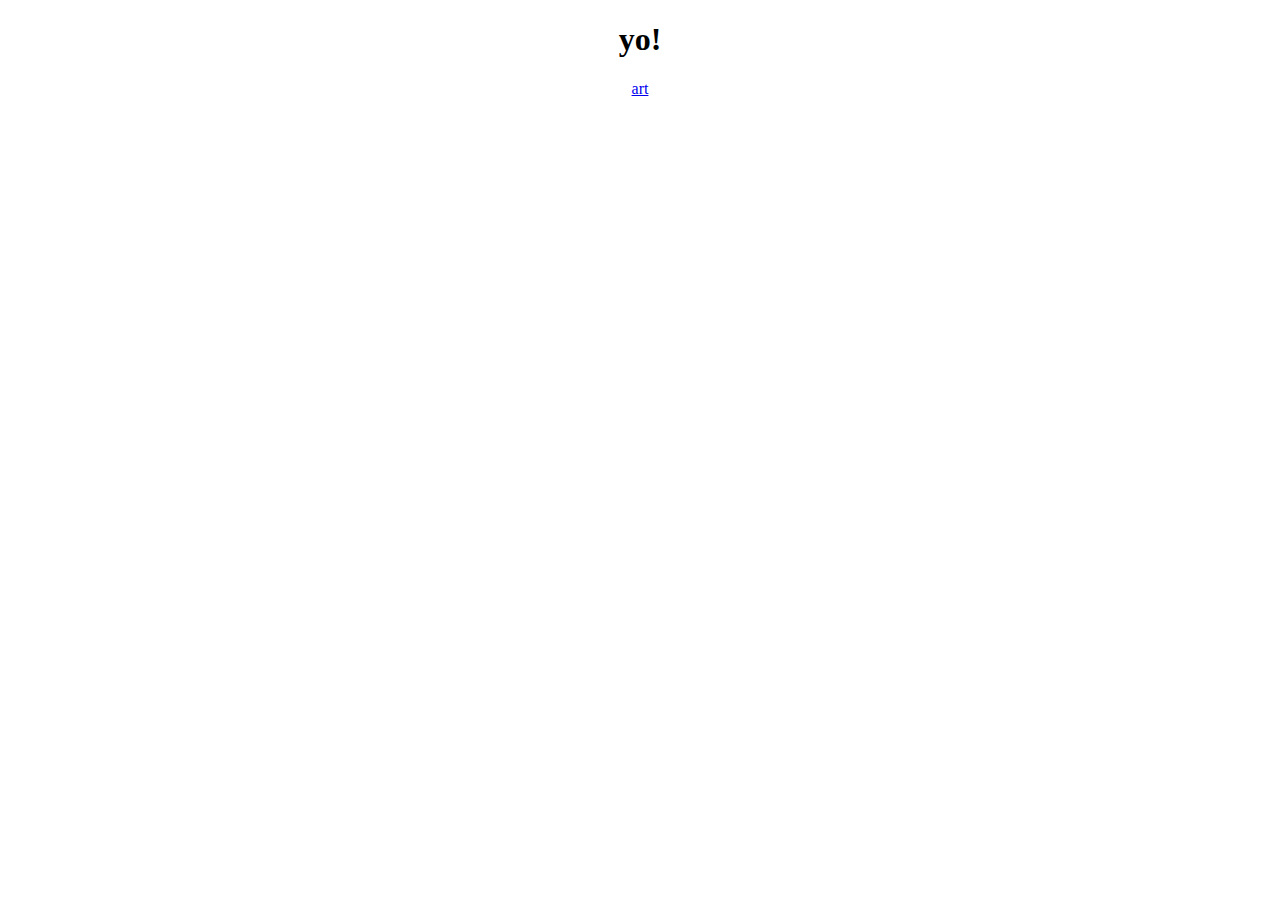
==== index.html @ 1e6b97d3 "meh" ====
<!DOCTYPE html>
<html lang="en">
<head>
    <meta charset="UTF-8">
    <meta name="viewport" content="width=device-width, initial-scale=1.0">
    <title>yinka's stuff</title>
</head>
<body>
    <center><h1>yo!</h1></center>
    <center><a href="/art">art</a></center>
</body>
</html>
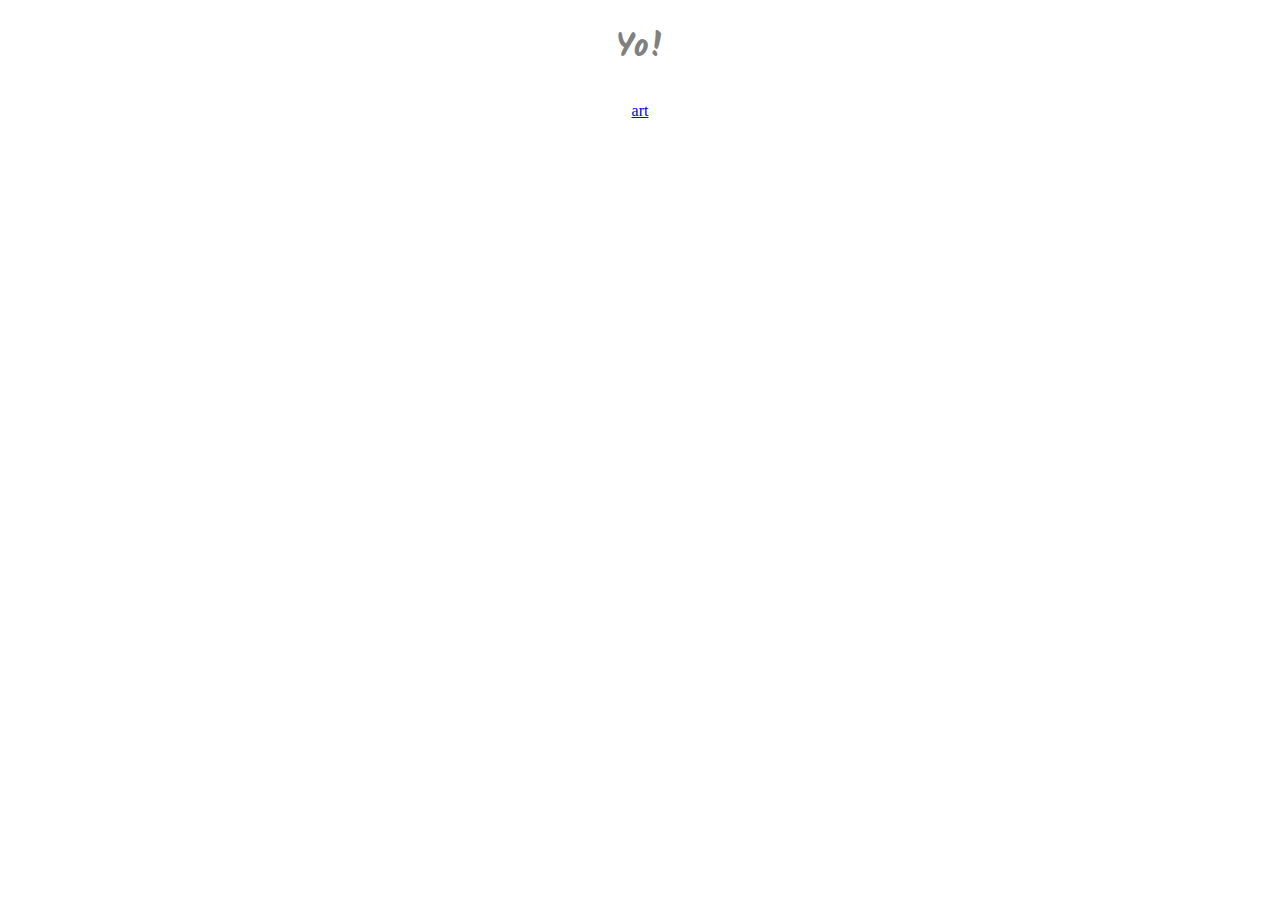
==== commit 15f2ab0c: "changed font" ====
--- a/index.html
+++ b/index.html
@@ -4,9 +4,10 @@
     <meta charset="UTF-8">
     <meta name="viewport" content="width=device-width, initial-scale=1.0">
     <title>yinka's stuff</title>
+    <link rel="stylesheet" href="art/css/style.css">
 </head>
-<body>
-    <center><h1>yo!</h1></center>
+<body style="background-color: white;">
+    <center><h1 style="font-family:  'Kalam', cursive;">Yo!</h1></center>
     <center><a href="/art">art</a></center>
 </body>
 </html>--- a/art/css/style.css
+++ b/art/css/style.css
@@ -0,0 +1,762 @@
+/* Base */
+@import url('https://fonts.googleapis.com/css2?family=Kalam:wght@300;400&display=swap');
+body {
+  line-height: 1.7;
+  color: gray;
+  font-weight: 400;
+  font-size: 1rem;
+  background: #000; }
+
+::-moz-selection {
+  background: #000;
+  color: #fff; }
+
+::selection {
+  background: #000;
+  color: #fff; }
+
+a {
+  -webkit-transition: .3s all ease;
+  -o-transition: .3s all ease;
+  transition: .3s all ease; }
+  a:hover {
+    text-decoration: none; }
+
+h1, h2, h3, h4, h5,
+.h1, .h2, .h3, .h4, .h5 {
+  font-family: "Quicksand", -apple-system, BlinkMacSystemFont, "Segoe UI", Roboto, "Helvetica Neue", Arial, sans-serif, "Apple Color Emoji", "Segoe UI Emoji", "Segoe UI Symbol", "Noto Color Emoji"; }
+
+.border-2 {
+  border-width: 2px; }
+
+.text-black {
+  color: #000 !important; }
+
+.bg-black {
+  background: #000 !important; }
+
+.color-black-opacity-5 {
+  color: rgba(0, 0, 0, 0.5); }
+
+.color-white-opacity-5 {
+  color: rgba(255, 255, 255, 0.5); }
+
+.offcanvas-menu .site-wrap {
+  position: absolute;
+  overflow: hidden; }
+
+.site-wrap:before {
+  -webkit-transition: .3s all ease-in-out;
+  -o-transition: .3s all ease-in-out;
+  transition: .3s all ease-in-out;
+  background: rgba(0, 0, 0, 0.6);
+  content: "";
+  position: absolute;
+  z-index: 2000;
+  top: 0;
+  left: 0;
+  right: 0;
+  bottom: 0;
+  opacity: 0;
+  visibility: hidden; }
+
+.offcanvas-menu .site-wrap {
+  position: absolute;
+  height: 100%;
+  width: 100%;
+  z-index: 2;
+  overflow: hidden; }
+  .offcanvas-menu .site-wrap:before {
+    opacity: 1;
+    visibility: visible; }
+
+.btn {
+  border-radius: 30px; }
+  .btn:hover, .btn:active, .btn:focus {
+    outline: none;
+    -webkit-box-shadow: none !important;
+    box-shadow: none !important; }
+  .btn.btn-black {
+    color: #fff;
+    background-color: #000; }
+    .btn.btn-black:hover {
+      color: #000;
+      background-color: #fff; }
+  .btn.btn-outline-white {
+    border: 2px solid #fff; }
+    .btn.btn-outline-white:hover {
+      background: #fff;
+      color: #ef6c57 !important; }
+  .btn.btn-md {
+    padding: 15px 30px;
+    font-size: 12px;
+    text-transform: uppercase;
+    letter-spacing: .1em; }
+
+.line-height-1 {
+  line-height: 1 !important; }
+
+.bg-black {
+  background: #000; }
+
+.form-control {
+  border: none;
+  border-bottom: 2px solid gray;
+  border-radius: 0;
+  background: none;
+  color: #fff;
+  padding-left: 0;
+  padding-right: 0; }
+  .form-control:active, .form-control:focus {
+    color: #fff;
+    background: none;
+    -webkit-box-shadow: none;
+    box-shadow: none;
+    outline: none;
+    border-color: #fff; }
+
+.site-section {
+  padding: 2.5em 0; }
+  @media (min-width: 768px) {
+    .site-section {
+      padding: 5em 0; } }
+  .site-section.site-section-sm {
+    padding: 4em 0; }
+
+.site-section-heading {
+  padding-bottom: 20px;
+  margin-bottom: 50px;
+  position: relative;
+  font-size: 2.5rem; }
+  @media (min-width: 768px) {
+    .site-section-heading {
+      font-size: 4rem; } }
+  .site-section-heading:after {
+    content: "";
+    left: 0%;
+    bottom: 0;
+    position: absolute;
+    width: 100px;
+    height: 3px;
+    background: #ef6c57; }
+  .site-section-heading.text-center:after {
+    content: "";
+    -webkit-transform: translateX(-50%);
+    -ms-transform: translateX(-50%);
+    transform: translateX(-50%);
+    content: "";
+    left: 50%;
+    bottom: 0;
+    position: absolute;
+    width: 100px;
+    height: 3px;
+    background: #ef6c57; }
+
+.border-top {
+  border-top: 1px solid #edf0f5 !important; }
+
+.site-footer {
+  padding: 4em 0;
+  background: #333333; }
+  @media (min-width: 768px) {
+    .site-footer {
+      padding: 8em 0; } }
+  .site-footer .border-top {
+    border-top: 1px solid rgba(255, 255, 255, 0.1) !important; }
+  .site-footer p {
+    color: #737373; }
+  .site-footer h2, .site-footer h3, .site-footer h4, .site-footer h5 {
+    color: #fff; }
+  .site-footer a {
+    color: #999999; }
+    .site-footer a:hover {
+      color: white; }
+  .site-footer ul li {
+    margin-bottom: 10px; }
+  .site-footer .footer-heading {
+    font-size: 16px;
+    color: #fff; }
+
+.bg-text-line {
+  display: inline;
+  background: #000;
+  -webkit-box-shadow: 20px 0 0 #000, -20px 0 0 #000;
+  box-shadow: 20px 0 0 #000, -20px 0 0 #000; }
+
+.text-white-opacity-05 {
+  color: rgba(255, 255, 255, 0.5); }
+
+.text-black-opacity-05 {
+  color: rgba(0, 0, 0, 0.5); }
+
+.hover-bg-enlarge {
+  overflow: hidden;
+  position: relative; }
+  @media (max-width: 991.98px) {
+    .hover-bg-enlarge {
+      height: auto !important; } }
+  .hover-bg-enlarge > div {
+    -webkit-transform: scale(1);
+    -ms-transform: scale(1);
+    transform: scale(1);
+    -webkit-transition: .8s all ease-in-out;
+    -o-transition: .8s all ease-in-out;
+    transition: .8s all ease-in-out; }
+  .hover-bg-enlarge:hover > div, .hover-bg-enlarge:focus > div, .hover-bg-enlarge:active > div {
+    -webkit-transform: scale(1.2);
+    -ms-transform: scale(1.2);
+    transform: scale(1.2); }
+  @media (max-width: 991.98px) {
+    .hover-bg-enlarge .bg-image-md-height {
+      height: 300px !important; } }
+
+.bg-image {
+  background-size: cover;
+  background-position: center center;
+  background-repeat: no-repeat;
+  background-attachment: fixed; }
+  .bg-image.overlay {
+    position: relative; }
+    .bg-image.overlay:after {
+      position: absolute;
+      content: "";
+      top: 0;
+      left: 0;
+      right: 0;
+      bottom: 0;
+      z-index: 0;
+      width: 100%;
+      background: rgba(0, 0, 0, 0.7); }
+  .bg-image > .container {
+    position: relative;
+    z-index: 1; }
+
+@media (max-width: 991.98px) {
+  .img-md-fluid {
+    max-width: 100%; } }
+
+@media (max-width: 991.98px) {
+  .display-1, .display-3 {
+    font-size: 3rem; } }
+
+.play-single-big {
+  width: 90px;
+  height: 90px;
+  display: inline-block;
+  border: 2px solid #fff;
+  color: #fff !important;
+  border-radius: 50%;
+  position: relative;
+  -webkit-transition: .3s all ease-in-out;
+  -o-transition: .3s all ease-in-out;
+  transition: .3s all ease-in-out; }
+  .play-single-big > span {
+    font-size: 50px;
+    position: absolute;
+    top: 50%;
+    left: 50%;
+    -webkit-transform: translate(-40%, -50%);
+    -ms-transform: translate(-40%, -50%);
+    transform: translate(-40%, -50%); }
+  .play-single-big:hover {
+    width: 120px;
+    height: 120px; }
+
+.overlap-to-top {
+  margin-top: -150px; }
+
+.ul-check {
+  margin-bottom: 50px; }
+  .ul-check li {
+    position: relative;
+    padding-left: 35px;
+    margin-bottom: 15px;
+    line-height: 1.5; }
+    .ul-check li:before {
+      left: 0;
+      font-size: 20px;
+      top: -.3rem;
+      font-family: "icomoon";
+      content: "\e5ca";
+      position: absolute; }
+  .ul-check.white li:before {
+    color: #fff; }
+  .ul-check.success li:before {
+    color: #8bc34a; }
+  .ul-check.primary li:before {
+    color: #ef6c57; }
+
+.select-wrap, .wrap-icon {
+  position: relative; }
+  .select-wrap .icon, .wrap-icon .icon {
+    position: absolute;
+    right: 10px;
+    top: 50%;
+    -webkit-transform: translateY(-50%);
+    -ms-transform: translateY(-50%);
+    transform: translateY(-50%);
+    font-size: 22px; }
+  .select-wrap select, .wrap-icon select {
+    -webkit-appearance: none;
+    -moz-appearance: none;
+    appearance: none;
+    width: 100%; }
+
+.top-bar {
+  border-bottom: 1px solid #e9ecef !important; }
+
+/* Navbar */
+.site-navbar {
+  margin-bottom: 0px;
+  z-index: 1999;
+  position: relative;
+  width: 100%; }
+  .site-navbar.transparent {
+    background: transparent; }
+  .site-navbar.absolute {
+    position: absolute;
+    top: 0;
+    left: 0;
+    width: 100%; }
+  .site-navbar .site-logo {
+    position: relative;
+    left: 0;
+    top: -5px; }
+  .site-navbar .site-navigation.border-bottom {
+    border-bottom: 1px solid #f3f3f4 !important; }
+  .site-navbar .site-navigation .site-menu {
+    margin-bottom: 0; }
+    .site-navbar .site-navigation .site-menu .active > a {
+      color: #ef6c57;
+      display: inline-block;
+      padding: 5px 20px; }
+    .site-navbar .site-navigation .site-menu a {
+      text-decoration: none !important;
+      display: inline-block; }
+    .site-navbar .site-navigation .site-menu > li {
+      display: inline-block; }
+      .site-navbar .site-navigation .site-menu > li > a {
+        padding: 5px 10px;
+        color: #fff;
+        display: inline-block;
+        text-decoration: none !important; }
+        .site-navbar .site-navigation .site-menu > li > a:hover {
+          color: #ef6c57; }
+    .site-navbar .site-navigation .site-menu .has-children {
+      position: relative; }
+      .site-navbar .site-navigation .site-menu .has-children > a {
+        position: relative;
+        padding-right: 20px; }
+        .site-navbar .site-navigation .site-menu .has-children > a:before {
+          position: absolute;
+          content: "\e313";
+          font-size: 16px;
+          top: 50%;
+          right: 0;
+          -webkit-transform: translateY(-50%);
+          -ms-transform: translateY(-50%);
+          transform: translateY(-50%);
+          font-family: 'icomoon'; }
+      .site-navbar .site-navigation .site-menu .has-children .dropdown {
+        visibility: hidden;
+        opacity: 0;
+        top: 100%;
+        position: absolute;
+        text-align: left;
+        border-top: 2px solid #ef6c57;
+        -webkit-box-shadow: 0 2px 10px -2px rgba(0, 0, 0, 0.1);
+        box-shadow: 0 2px 10px -2px rgba(0, 0, 0, 0.1);
+        border-left: 1px solid #edf0f5;
+        border-right: 1px solid #edf0f5;
+        border-bottom: 1px solid #edf0f5;
+        padding: 0px 0;
+        margin-top: 20px;
+        margin-left: 0px;
+        background: #fff;
+        -webkit-transition: 0.2s 0s;
+        -o-transition: 0.2s 0s;
+        transition: 0.2s 0s; }
+        .site-navbar .site-navigation .site-menu .has-children .dropdown.arrow-top {
+          position: absolute; }
+          .site-navbar .site-navigation .site-menu .has-children .dropdown.arrow-top:before {
+            bottom: 100%;
+            left: 20%;
+            border: solid transparent;
+            content: " ";
+            height: 0;
+            width: 0;
+            position: absolute;
+            pointer-events: none; }
+          .site-navbar .site-navigation .site-menu .has-children .dropdown.arrow-top:before {
+            border-color: rgba(136, 183, 213, 0);
+            border-bottom-color: #fff;
+            border-width: 10px;
+            margin-left: -10px; }
+        .site-navbar .site-navigation .site-menu .has-children .dropdown a {
+          text-transform: none;
+          letter-spacing: normal;
+          -webkit-transition: 0s all;
+          -o-transition: 0s all;
+          transition: 0s all;
+          color: #343a40; }
+        .site-navbar .site-navigation .site-menu .has-children .dropdown .active > a {
+          color: #ef6c57 !important; }
+        .site-navbar .site-navigation .site-menu .has-children .dropdown > li {
+          list-style: none;
+          padding: 0;
+          margin: 0;
+          min-width: 200px; }
+          .site-navbar .site-navigation .site-menu .has-children .dropdown > li > a {
+            padding: 9px 20px;
+            display: block; }
+            .site-navbar .site-navigation .site-menu .has-children .dropdown > li > a:hover {
+              background: #f4f5f9;
+              color: #25262a; }
+          .site-navbar .site-navigation .site-menu .has-children .dropdown > li.has-children > a:before {
+            content: "\e315";
+            right: 20px; }
+          .site-navbar .site-navigation .site-menu .has-children .dropdown > li.has-children > .dropdown, .site-navbar .site-navigation .site-menu .has-children .dropdown > li.has-children > ul {
+            left: 100%;
+            top: 0; }
+          .site-navbar .site-navigation .site-menu .has-children .dropdown > li.has-children:hover > a, .site-navbar .site-navigation .site-menu .has-children .dropdown > li.has-children:active > a, .site-navbar .site-navigation .site-menu .has-children .dropdown > li.has-children:focus > a {
+            background: #f4f5f9;
+            color: #25262a; }
+      .site-navbar .site-navigation .site-menu .has-children:hover > a, .site-navbar .site-navigation .site-menu .has-children:focus > a, .site-navbar .site-navigation .site-menu .has-children:active > a {
+        color: #ef6c57; }
+      .site-navbar .site-navigation .site-menu .has-children:hover, .site-navbar .site-navigation .site-menu .has-children:focus, .site-navbar .site-navigation .site-menu .has-children:active {
+        cursor: pointer; }
+        .site-navbar .site-navigation .site-menu .has-children:hover > .dropdown, .site-navbar .site-navigation .site-menu .has-children:focus > .dropdown, .site-navbar .site-navigation .site-menu .has-children:active > .dropdown {
+          -webkit-transition-delay: 0s;
+          -o-transition-delay: 0s;
+          transition-delay: 0s;
+          margin-top: 0px;
+          visibility: visible;
+          opacity: 1; }
+
+.site-mobile-menu {
+  width: 300px;
+  position: fixed;
+  right: 0;
+  z-index: 2000;
+  padding-top: 20px;
+  background: #fff;
+  height: calc(100vh);
+  -webkit-transform: translateX(110%);
+  -ms-transform: translateX(110%);
+  transform: translateX(110%);
+  -webkit-box-shadow: -10px 0 20px -10px rgba(0, 0, 0, 0.1);
+  box-shadow: -10px 0 20px -10px rgba(0, 0, 0, 0.1);
+  -webkit-transition: .3s all ease-in-out;
+  -o-transition: .3s all ease-in-out;
+  transition: .3s all ease-in-out; }
+  .offcanvas-menu .site-mobile-menu {
+    -webkit-transform: translateX(0%);
+    -ms-transform: translateX(0%);
+    transform: translateX(0%); }
+  .site-mobile-menu .site-mobile-menu-header {
+    width: 100%;
+    float: left;
+    padding-left: 20px;
+    padding-right: 20px; }
+    .site-mobile-menu .site-mobile-menu-header .site-mobile-menu-close {
+      float: right;
+      margin-top: 8px; }
+      .site-mobile-menu .site-mobile-menu-header .site-mobile-menu-close span {
+        font-size: 30px;
+        display: inline-block;
+        padding-left: 10px;
+        padding-right: 0px;
+        line-height: 1;
+        cursor: pointer;
+        -webkit-transition: .3s all ease;
+        -o-transition: .3s all ease;
+        transition: .3s all ease; }
+        .site-mobile-menu .site-mobile-menu-header .site-mobile-menu-close span:hover {
+          color: #25262a; }
+    .site-mobile-menu .site-mobile-menu-header .site-mobile-menu-logo {
+      float: left;
+      margin-top: 10px;
+      margin-left: 0px; }
+      .site-mobile-menu .site-mobile-menu-header .site-mobile-menu-logo a {
+        display: inline-block;
+        text-transform: uppercase; }
+        .site-mobile-menu .site-mobile-menu-header .site-mobile-menu-logo a img {
+          max-width: 70px; }
+        .site-mobile-menu .site-mobile-menu-header .site-mobile-menu-logo a:hover {
+          text-decoration: none; }
+  .site-mobile-menu .site-mobile-menu-body {
+    overflow-y: scroll;
+    -webkit-overflow-scrolling: touch;
+    position: relative;
+    padding: 0 20px 20px 20px;
+    height: calc(100vh - 52px);
+    padding-bottom: 150px; }
+  .site-mobile-menu .site-nav-wrap {
+    padding: 0;
+    margin: 0;
+    list-style: none;
+    position: relative; }
+    .site-mobile-menu .site-nav-wrap a {
+      padding: 10px 20px;
+      display: block;
+      position: relative;
+      color: #212529; }
+      .site-mobile-menu .site-nav-wrap a:hover {
+        color: #ef6c57; }
+    .site-mobile-menu .site-nav-wrap li {
+      position: relative;
+      display: block; }
+      .site-mobile-menu .site-nav-wrap li.active > a {
+        color: #ef6c57; }
+    .site-mobile-menu .site-nav-wrap .arrow-collapse {
+      position: absolute;
+      right: 0px;
+      top: 10px;
+      z-index: 20;
+      width: 36px;
+      height: 36px;
+      text-align: center;
+      cursor: pointer;
+      border-radius: 50%; }
+      .site-mobile-menu .site-nav-wrap .arrow-collapse:hover {
+        background: #f8f9fa; }
+      .site-mobile-menu .site-nav-wrap .arrow-collapse:before {
+        font-size: 12px;
+        z-index: 20;
+        font-family: "icomoon";
+        content: "\f078";
+        position: absolute;
+        top: 50%;
+        left: 50%;
+        -webkit-transform: translate(-50%, -50%) rotate(-180deg);
+        -ms-transform: translate(-50%, -50%) rotate(-180deg);
+        transform: translate(-50%, -50%) rotate(-180deg);
+        -webkit-transition: .3s all ease;
+        -o-transition: .3s all ease;
+        transition: .3s all ease; }
+      .site-mobile-menu .site-nav-wrap .arrow-collapse.collapsed:before {
+        -webkit-transform: translate(-50%, -50%);
+        -ms-transform: translate(-50%, -50%);
+        transform: translate(-50%, -50%); }
+    .site-mobile-menu .site-nav-wrap > li {
+      display: block;
+      position: relative;
+      float: left;
+      width: 100%; }
+      .site-mobile-menu .site-nav-wrap > li > a {
+        padding-left: 20px;
+        font-size: 20px; }
+      .site-mobile-menu .site-nav-wrap > li > ul {
+        padding: 0;
+        margin: 0;
+        list-style: none; }
+        .site-mobile-menu .site-nav-wrap > li > ul > li {
+          display: block; }
+          .site-mobile-menu .site-nav-wrap > li > ul > li > a {
+            padding-left: 40px;
+            font-size: 16px; }
+          .site-mobile-menu .site-nav-wrap > li > ul > li > ul {
+            padding: 0;
+            margin: 0; }
+            .site-mobile-menu .site-nav-wrap > li > ul > li > ul > li {
+              display: block; }
+              .site-mobile-menu .site-nav-wrap > li > ul > li > ul > li > a {
+                font-size: 16px;
+                padding-left: 60px; }
+    .site-mobile-menu .site-nav-wrap[data-class="social"] {
+      float: left;
+      width: 100%;
+      margin-top: 30px;
+      padding-bottom: 5em; }
+      .site-mobile-menu .site-nav-wrap[data-class="social"] > li {
+        width: auto; }
+        .site-mobile-menu .site-nav-wrap[data-class="social"] > li:first-child a {
+          padding-left: 15px !important; }
+
+/* Blocks */
+.header-bar {
+  float: right;
+  width: 250px;
+  height: 100vh;
+  min-height: 400px;
+  overflow: auto;
+  background: #000;
+  padding: 30px;
+  text-align: right;
+  position: fixed;
+  right: 0;
+  top: 0; }
+  @media (max-width: 991.98px) {
+    .header-bar {
+      width: 100%;
+      position: relative;
+      float: none;
+      height: 70px !important;
+      min-height: 70px; } }
+  .header-bar .site-logo {
+    margin-bottom: 30px; }
+    @media (max-width: 991.98px) {
+      .header-bar .site-logo {
+        margin-right: auto;
+        margin-bottom: 0; } }
+    .header-bar .site-logo a {
+      font-size: 20px;
+      color: #fff;
+      text-transform: uppercase;
+      font-weight: bold; }
+  .header-bar .main-menu {
+    margin-left: auto; }
+    @media (max-width: 991.98px) {
+      .header-bar .main-menu {
+        display: none; } }
+  .header-bar ul {
+    text-align: right;
+    padding: 0;
+    margin: 0 0 30px 0; }
+    @media (max-width: 991.98px) {
+      .header-bar ul {
+        display: inline-block;
+        margin-bottom: 0; } }
+    .header-bar ul li {
+      list-style: none;
+      margin-bottom: 5px; }
+      @media (max-width: 991.98px) {
+        .header-bar ul li {
+          display: inline-block; } }
+      .header-bar ul li a {
+        display: block;
+        padding: 4px 0;
+        color: #fff;
+        text-transform: uppercase;
+        font-size: .8rem; }
+        @media (max-width: 991.98px) {
+          .header-bar ul li a {
+            padding: 4px 10px; } }
+      .header-bar ul li.active a {
+        color: #ef6c57; }
+    .header-bar ul.social li {
+      display: inline-block; }
+      .header-bar ul.social li a {
+        padding: 10px; }
+      .header-bar ul.social li:last-child a {
+        padding-right: 0; }
+
+.main-content {
+  float: left;
+  width: calc(100% - 250px); }
+  @media (max-width: 991.98px) {
+    .main-content {
+      width: 100%;
+      position: relative;
+      float: none; } }
+  .main-content .container-fluid {
+    margin-left: 0;
+    margin-right: 0;
+    padding-left: 0;
+    padding-right: 0; }
+    @media (max-width: 991.98px) {
+      .main-content .container-fluid {
+        padding-left: 15px;
+        padding-right: 15px; } }
+  .main-content .photos .photo-item {
+    position: relative; }
+    .main-content .photos .photo-item:after {
+      position: absolute;
+      content: "";
+      left: 0;
+      right: 0;
+      bottom: 0;
+      top: 0;
+      background: rgba(0, 0, 0, 0.6);
+      z-index: 1;
+      -webkit-transition: .3s all ease;
+      -o-transition: .3s all ease;
+      transition: .3s all ease;
+      opacity: 0;
+      visibility: hidden; }
+    .main-content .photos .photo-item .photo-text-more {
+      position: absolute;
+      z-index: 3;
+      top: 50%;
+      left: 50%;
+      width: 100%;
+      -webkit-transform: translate(-50%, -50%);
+      -ms-transform: translate(-50%, -50%);
+      transform: translate(-50%, -50%);
+      margin-top: 30px;
+      -webkit-transition: .3s all ease;
+      -o-transition: .3s all ease;
+      transition: .3s all ease;
+      opacity: 0;
+      visibility: hidden;
+      text-align: center; }
+      .main-content .photos .photo-item .photo-text-more .icon {
+        color: #fff;
+        font-size: 20px; }
+      .main-content .photos .photo-item .photo-text-more .heading {
+        font-size: 16px;
+        color: #fff;
+        margin-bottom: 0; }
+      .main-content .photos .photo-item .photo-text-more .meta {
+        color: #cccccc;
+        text-transform: uppercase;
+        font-size: 12px; }
+    .main-content .photos .photo-item img {
+      width: 100%;
+      -o-object-fit: cover;
+      object-fit: cover;
+      height: 300px;
+      margin-bottom: 20px; }
+      @media (max-width: 575.98px) {
+        .main-content .photos .photo-item img {
+          height: 200px; } }
+    .main-content .photos .photo-item:hover:after {
+      opacity: 1;
+      visibility: visible; }
+    .main-content .photos .photo-item:hover .photo-text-more {
+      margin-top: 0;
+      opacity: 1;
+      visibility: visible; }
+
+.site-mobile-menu .site-mobile-menu-body ul:first-child {
+  margin-bottom: 20px !important;
+  float: left; }
+
+.site-mobile-menu .site-mobile-menu-body .site-nav-wrap + .site-nav-wrap {
+  float: left;
+  display: block;
+  position: relative; }
+  .site-mobile-menu .site-mobile-menu-body .site-nav-wrap + .site-nav-wrap li, .site-mobile-menu .site-mobile-menu-body .site-nav-wrap + .site-nav-wrap li a {
+    float: none;
+    width: auto;
+    display: inline; }
+
+.blog-entry .img-wrap {
+  -webkit-box-flex: 0;
+  -ms-flex: 0 0 250px;
+  flex: 0 0 250px; }
+  .blog-entry .img-wrap img {
+    border: 4px solid #fff; }
+
+.blog-entry h2 {
+  font-size: 24px; }
+  .blog-entry h2 a {
+    color: #fff; }
+
+.blog-entry .meta {
+  color: #737373; }
+
+.custom-pagination {
+  margin-top: 50px;
+  margin-bottom: 50px; }
+  .custom-pagination span, .custom-pagination a {
+    display: inline-block;
+    width: 40px;
+    height: 40px;
+    line-height: 40px;
+    text-align: center; }
+  .custom-pagination a {
+    border-radius: 50%; }
+    .custom-pagination a:hover {
+      background: #ef6c57;
+      color: #fff; }
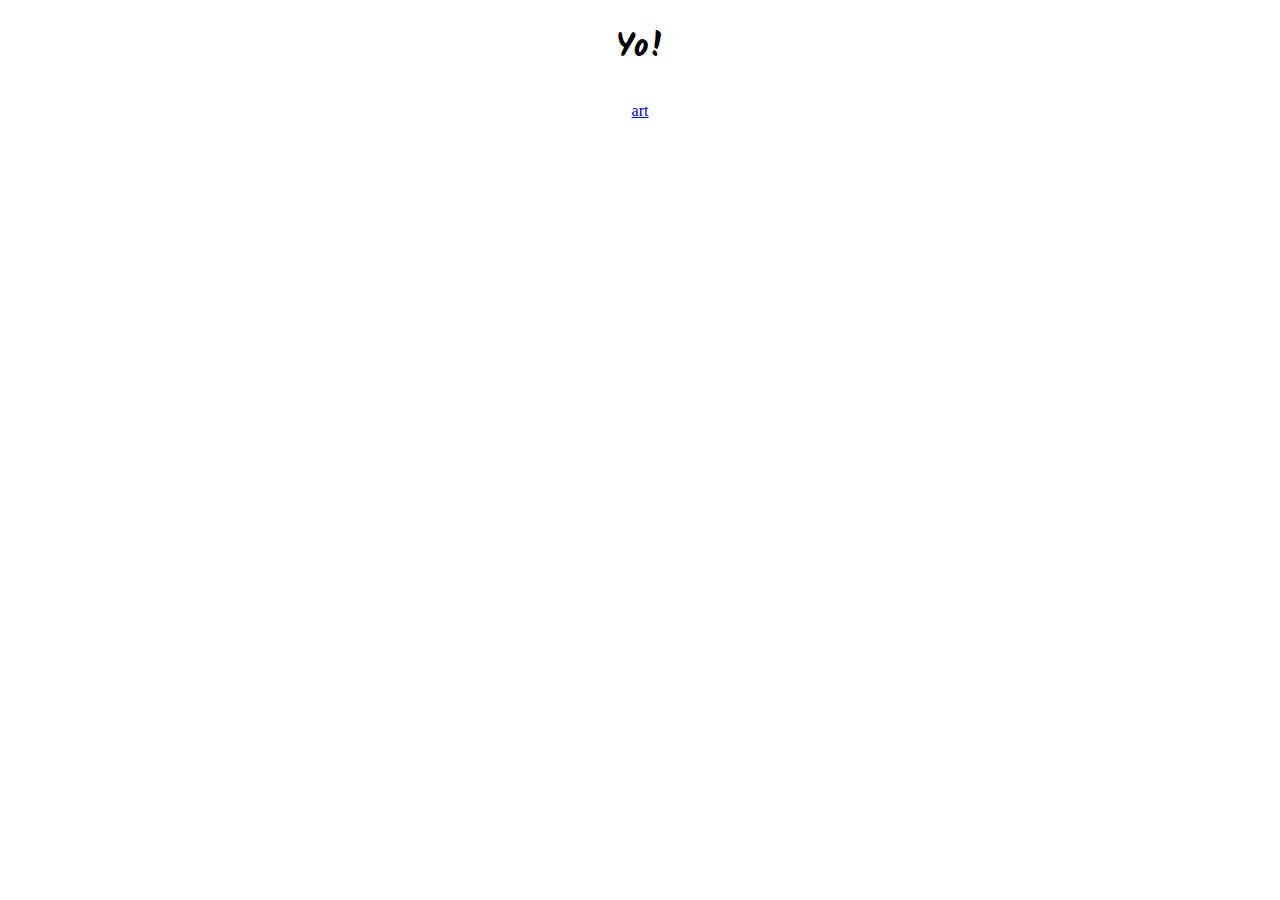
==== commit 86abe748: "black" ====
--- a/index.html
+++ b/index.html
@@ -7,7 +7,7 @@
     <link rel="stylesheet" href="art/css/style.css">
 </head>
 <body style="background-color: white;">
-    <center><h1 style="font-family:  'Kalam', cursive;">Yo!</h1></center>
+    <center><h1 style="font-family:  'Kalam', cursive; color: black;">Yo!</h1></center>
     <center><a href="/art">art</a></center>
 </body>
 </html>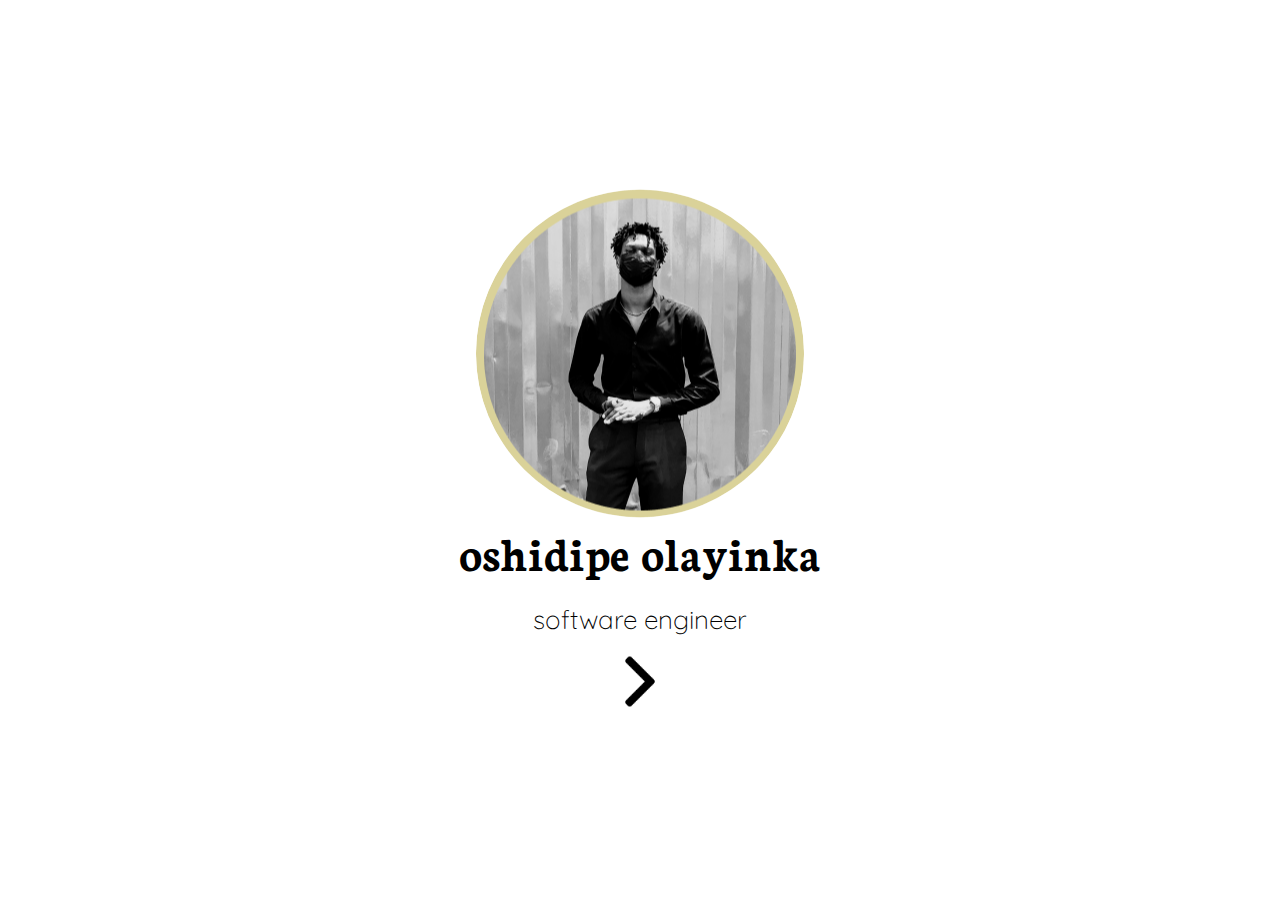
==== commit 0a1ecabd: "major updates!" ====
--- a/index.html
+++ b/index.html
@@ -4,10 +4,24 @@
     <meta charset="UTF-8">
     <meta name="viewport" content="width=device-width, initial-scale=1.0">
     <title>yinka's stuff</title>
-    <link rel="stylesheet" href="art/css/style.css">
+    <link rel="stylesheet" href="/style.css">
 </head>
 <body style="background-color: white;">
-    <center><h1 style="font-family:  'Kalam', cursive; color: black;">Yo!</h1></center>
-    <center><a href="/art">art</a></center>
-</body>
+    <section id="parent">
+        <section class="container">
+            <div id="user">
+                <div class="user-div">
+                    <img class="user-pic" src="/assets/pic.png" alt="" srcset="">
+                </div>
+            </div>
+            <div id="user-name">
+                <h1> oshidipe olayinka </h1>
+            </div>
+            <div id="user-title">
+                <p>software engineer</p>
+            </div>
+            <a href="/yinka.html"><img class="next-page-icon" src="/assets/right-arrow.png" alt=""/></a>
+        </section>
+    </section>
+    </body>
 </html>--- a/style.css
+++ b/style.css
@@ -0,0 +1,114 @@
+@import url('https://fonts.googleapis.com/css2?family=Neuton&display=swap');
+@import url('https://fonts.googleapis.com/css2?family=Quicksand&display=swap');
+
+body {
+}
+
+#parent {
+  width: 1200px;
+  background-color: white;
+}
+.container {
+  width: 700px;
+  margin: 0 auto;
+  display: flex;
+  align-items: center;
+  flex-direction: column;
+  position: absolute;
+  left: 50%;
+  top: 50%;
+  transform: translate(-50%, -50%);
+}
+
+.about{
+    max-width: 1100px;
+    margin: 0 auto;
+}
+
+/* .user-div {
+    width: 300px;
+} */
+
+.logo {
+    display: flex;
+}
+
+.logo a {
+    text-decoration: none;
+}
+
+.logo h1 {
+  font-family: Neuton;
+  font-style: normal;
+  font-weight: 300;
+  font-size: 64px;
+  line-height: 81px;
+}
+
+#bio {
+  display: flex;
+  justify-content: space-between;
+}
+
+.left {
+  width: 600px;
+}
+.left h1 {
+  font-family: Quicksand;
+  font-style: normal;
+  font-weight: 300;
+  font-size: 48px;
+  line-height: 60px;
+  text-transform: lowercase;
+}
+.left p {
+  font-family: Quicksand;
+  font-style: normal;
+  font-weight: normal;
+  font-size: 18px;
+  line-height: 22px;
+}
+
+.right {
+  width: auto;
+}
+#user-name h1 {
+  font-size: 3rem;
+  margin: 0;
+  font-family: Neuton;
+  font-style: normal;
+  font-weight: bold;
+  font-size: 48px;
+  line-height: 61px;
+  text-transform: lowercase;
+}
+
+#user-title {
+  font-family: Quicksand;
+  font-style: normal;
+  font-weight: 300;
+  font-size: 26px;
+  line-height: 22px;
+  margin: 0;
+}
+.user-pic {
+  border-radius: 50%;
+}
+
+.next-page-icon {
+  width: 50px;
+}
+
+footer h2 {
+  font-family: Neuton;
+  font-style: normal;
+  font-weight: 300;
+  font-size: 18px;
+  line-height: 23px;
+}
+
+footer {
+  margin-top: 5rem;
+  display: flex;
+  justify-content: space-evenly;
+}
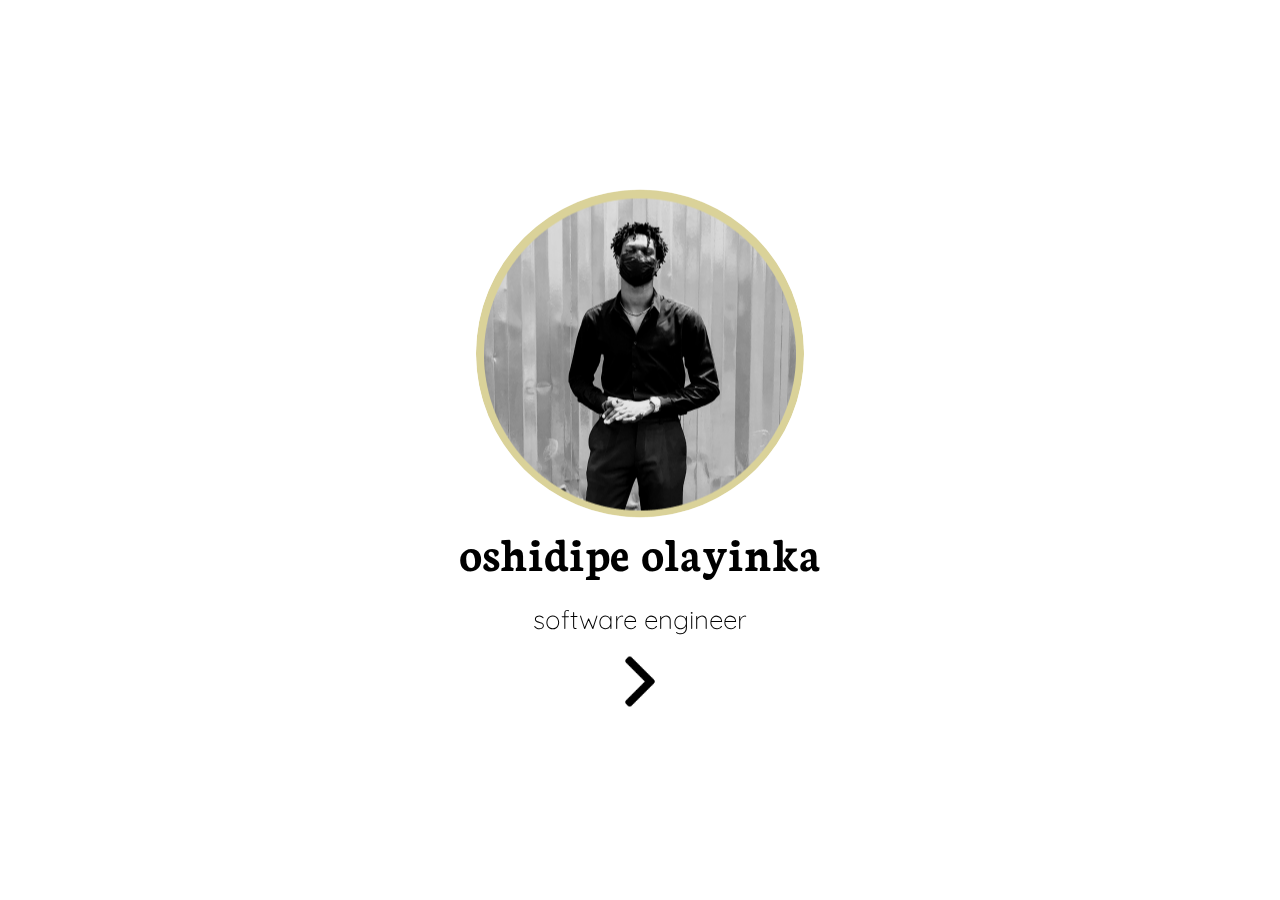
==== commit 1cd9fe56: "added aos to home page!" ====
--- a/index.html
+++ b/index.html
@@ -1,27 +1,37 @@
 <!DOCTYPE html>
 <html lang="en">
+
 <head>
     <meta charset="UTF-8">
     <meta name="viewport" content="width=device-width, initial-scale=1.0">
     <title>yinka's stuff</title>
     <link rel="stylesheet" href="/style.css">
+    <link href="https://unpkg.com/aos@2.3.1/dist/aos.css" rel="stylesheet">
+    <script src="https://unpkg.com/aos@2.3.1/dist/aos.js"></script>
 </head>
+
 <body style="background-color: white;">
     <section id="parent">
         <section class="container">
-            <div id="user">
+            <div id="user" data-aos="fade-down" data-aos-duration="3000">
                 <div class="user-div">
                     <img class="user-pic" src="/assets/pic.png" alt="" srcset="">
                 </div>
             </div>
-            <div id="user-name">
-                <h1> oshidipe olayinka </h1>
+            <div class="user-dets" data-aos="zoom-in" data-aos-duration="3000" data-aos-delay="300">
+                <div id="user-name" >
+                    <h1> oshidipe olayinka </h1>
+                </div>
+                <div id="user-title">
+                    <p>software engineer</p>
+                </div>
+                <a href="/yinka.html"><img class="next-page-icon" src="/assets/right-arrow.png" alt="" /></a>
             </div>
-            <div id="user-title">
-                <p>software engineer</p>
-            </div>
-            <a href="/yinka.html"><img class="next-page-icon" src="/assets/right-arrow.png" alt=""/></a>
         </section>
     </section>
-    </body>
+</body>
+<script>
+    AOS.init();
+</script>
+
 </html>--- a/style.css
+++ b/style.css
@@ -72,6 +72,13 @@
 .right {
   width: auto;
 }
+
+.user-dets {
+    display: flex;
+    flex-direction: column;
+    justify-content: center;
+    align-items: center;
+}
 #user-name h1 {
   font-size: 3rem;
   margin: 0;
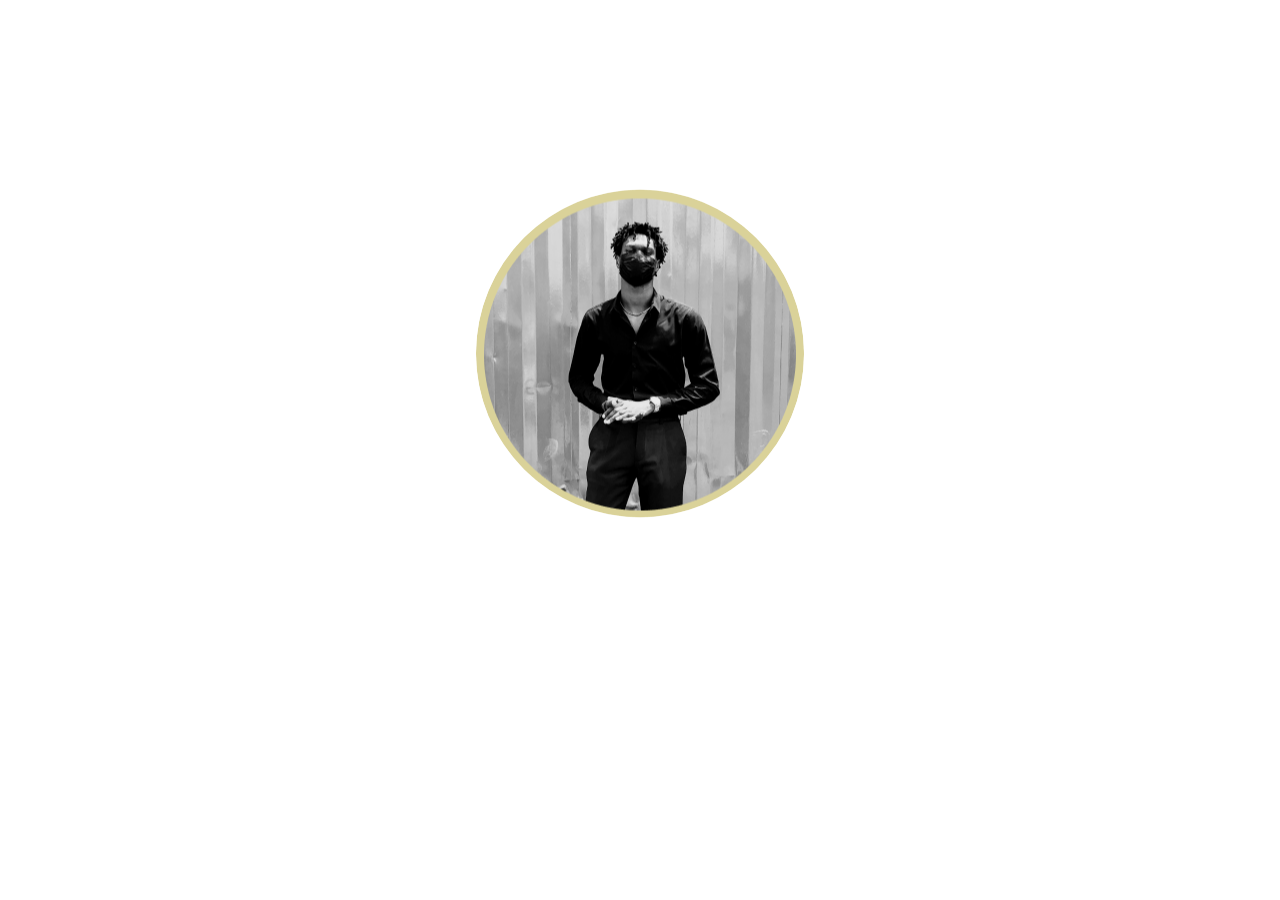
==== commit 51ab4e37: "aos once" ====
--- a/index.html
+++ b/index.html
@@ -31,7 +31,9 @@
     </section>
 </body>
 <script>
-    AOS.init();
+    AOS.init({
+   once: true
+})
 </script>
 
 </html>--- a/style.css
+++ b/style.css
@@ -43,6 +43,10 @@
   font-weight: 300;
   font-size: 64px;
   line-height: 81px;
+  color: black;
+}
+a:visited {
+    color: black;
 }
 
 #bio {
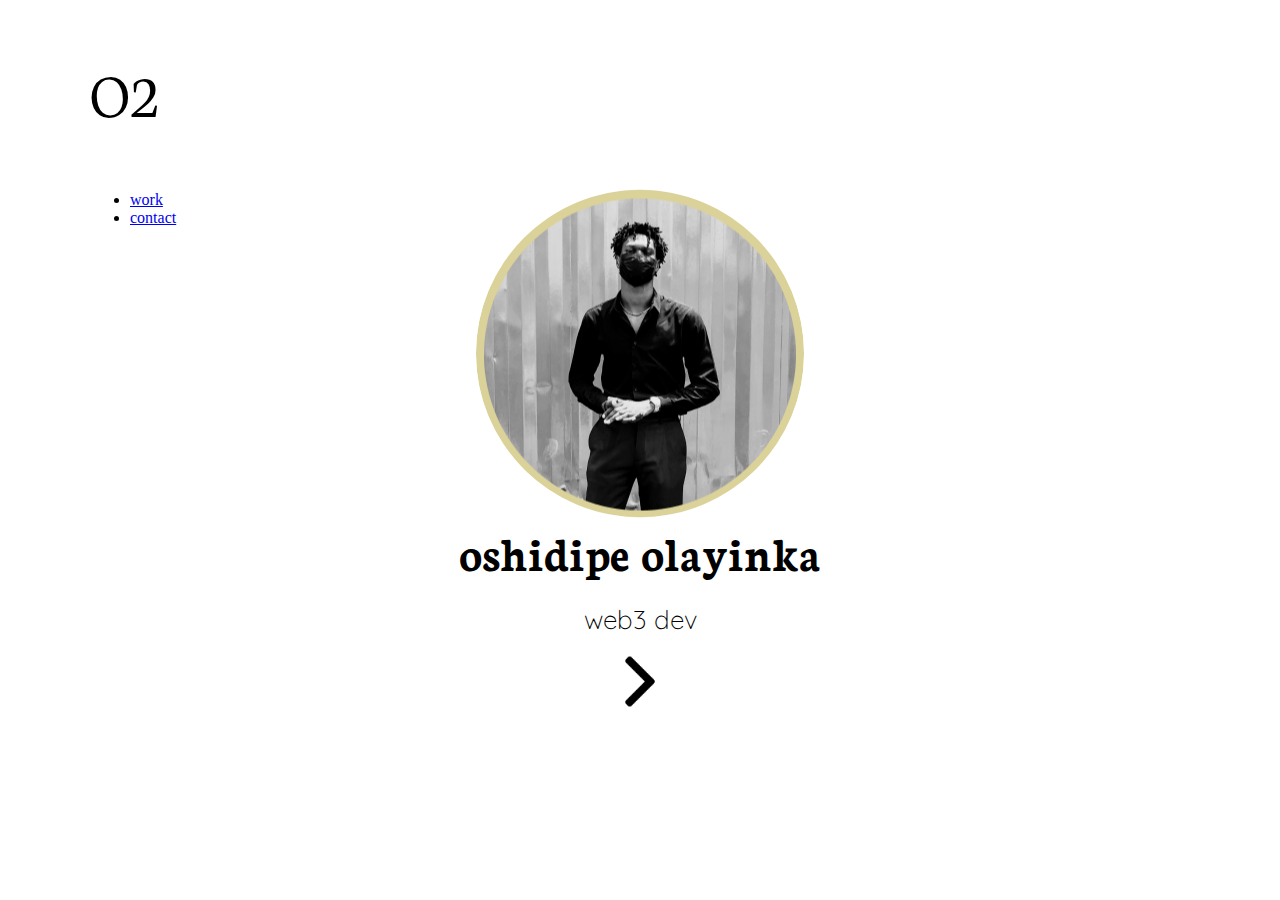
==== commit 899ca8e6: "web3" ====
--- a/index.html
+++ b/index.html
@@ -11,19 +11,40 @@
 </head>
 
 <body style="background-color: white;">
-    <section id="parent">
+    <section id="parent" class="about">
+        <header>
+            <div class="head">
+                <div class="logo">
+                    <a href="/index.html">
+                        <h1>O2</h1>
+                    </a>
+                </div>
+                <div class="nav">
+                    <ul>
+                        <li>
+                            <a href="#">work</a>
+                        </li>
+                        <li>
+                            <a href="#">contact</a>
+                        </li>
+                    </ul>
+                </div>
+
+            </div>
+        </header>
         <section class="container">
-            <div id="user" data-aos="fade-down" data-aos-duration="3000">
+            <!-- data-aos="fade-down" data-aos-duration="3000" -->
+            <div id="user" >
                 <div class="user-div">
                     <img class="user-pic" src="/assets/pic.png" alt="" srcset="">
                 </div>
             </div>
-            <div class="user-dets" data-aos="zoom-in" data-aos-duration="3000" data-aos-delay="300">
+            <div class="user-dets">
                 <div id="user-name" >
                     <h1> oshidipe olayinka </h1>
                 </div>
                 <div id="user-title">
-                    <p>software engineer</p>
+                    <p>web3 dev</p>
                 </div>
                 <a href="/yinka.html"><img class="next-page-icon" src="/assets/right-arrow.png" alt="" /></a>
             </div>
--- a/style.css
+++ b/style.css
@@ -20,9 +20,9 @@
   transform: translate(-50%, -50%);
 }
 
-.about{
-    max-width: 1100px;
-    margin: 0 auto;
+.about {
+  max-width: 1100px;
+  margin: 0 auto;
 }
 
 /* .user-div {
@@ -30,11 +30,11 @@
 } */
 
 .logo {
-    display: flex;
+  display: flex;
 }
 
 .logo a {
-    text-decoration: none;
+  text-decoration: none;
 }
 
 .logo h1 {
@@ -46,7 +46,7 @@
   color: black;
 }
 a:visited {
-    color: black;
+  color: black;
 }
 
 #bio {
@@ -78,10 +78,10 @@
 }
 
 .user-dets {
-    display: flex;
-    flex-direction: column;
-    justify-content: center;
-    align-items: center;
+  display: flex;
+  flex-direction: column;
+  justify-content: center;
+  align-items: center;
 }
 #user-name h1 {
   font-size: 3rem;
@@ -123,3 +123,23 @@
   display: flex;
   justify-content: space-evenly;
 }
+
+@media only screen and (max-width: 500px) {
+  #bio {
+    flex-direction: column-reverse;
+  }
+  .left {
+    width: auto;
+  }
+
+  .bio-pic {
+    text-align: center;
+  }
+
+  .logo {
+    display: flex;
+    align-items: center;
+    align-content: center;
+    justify-content: center;
+  }
+}
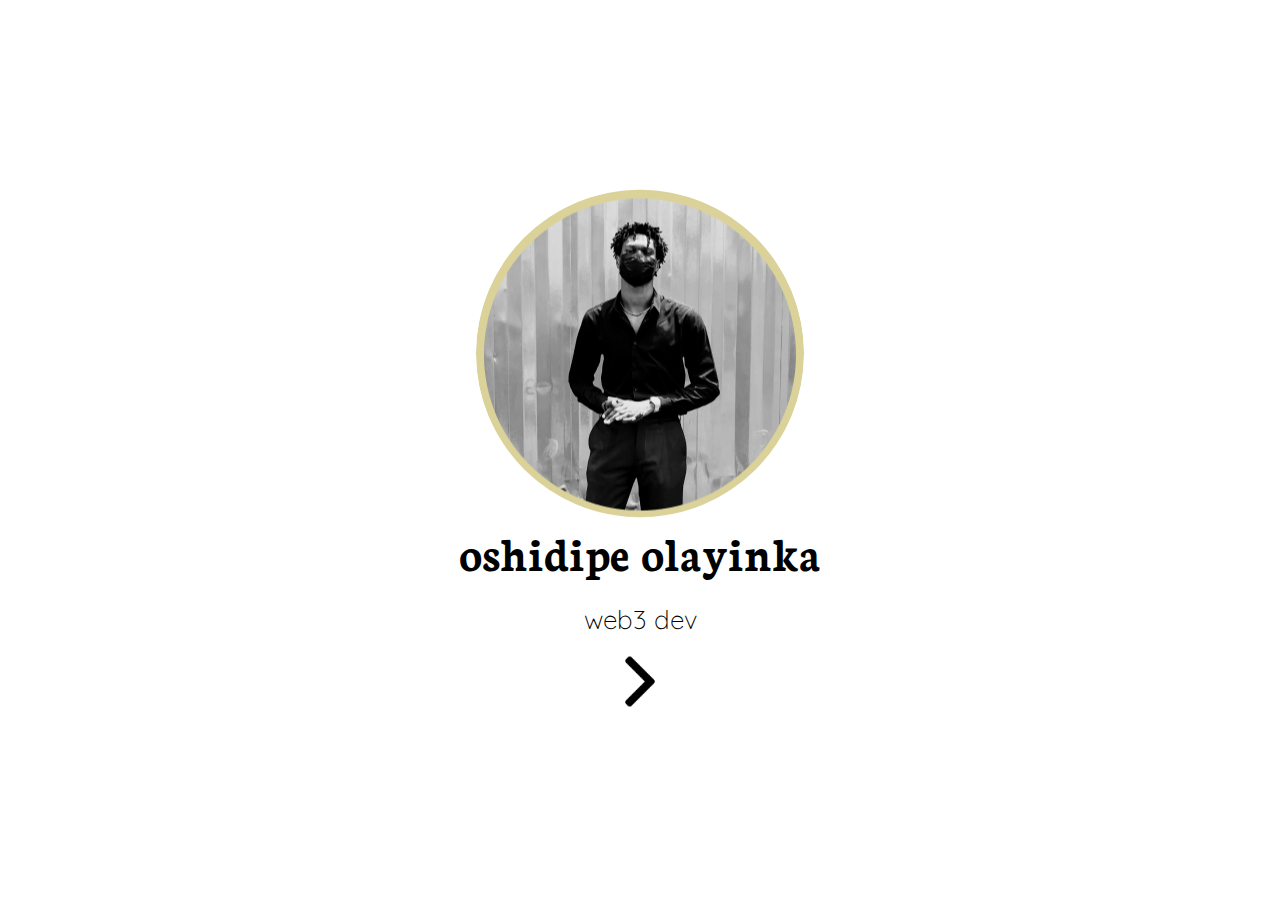
==== commit f0d68a94: "hide header" ====
--- a/index.html
+++ b/index.html
@@ -12,7 +12,7 @@
 
 <body style="background-color: white;">
     <section id="parent" class="about">
-        <header>
+        <!-- <header>
             <div class="head">
                 <div class="logo">
                     <a href="/index.html">
@@ -31,7 +31,7 @@
                 </div>
 
             </div>
-        </header>
+        </header> -->
         <section class="container">
             <!-- data-aos="fade-down" data-aos-duration="3000" -->
             <div id="user" >
